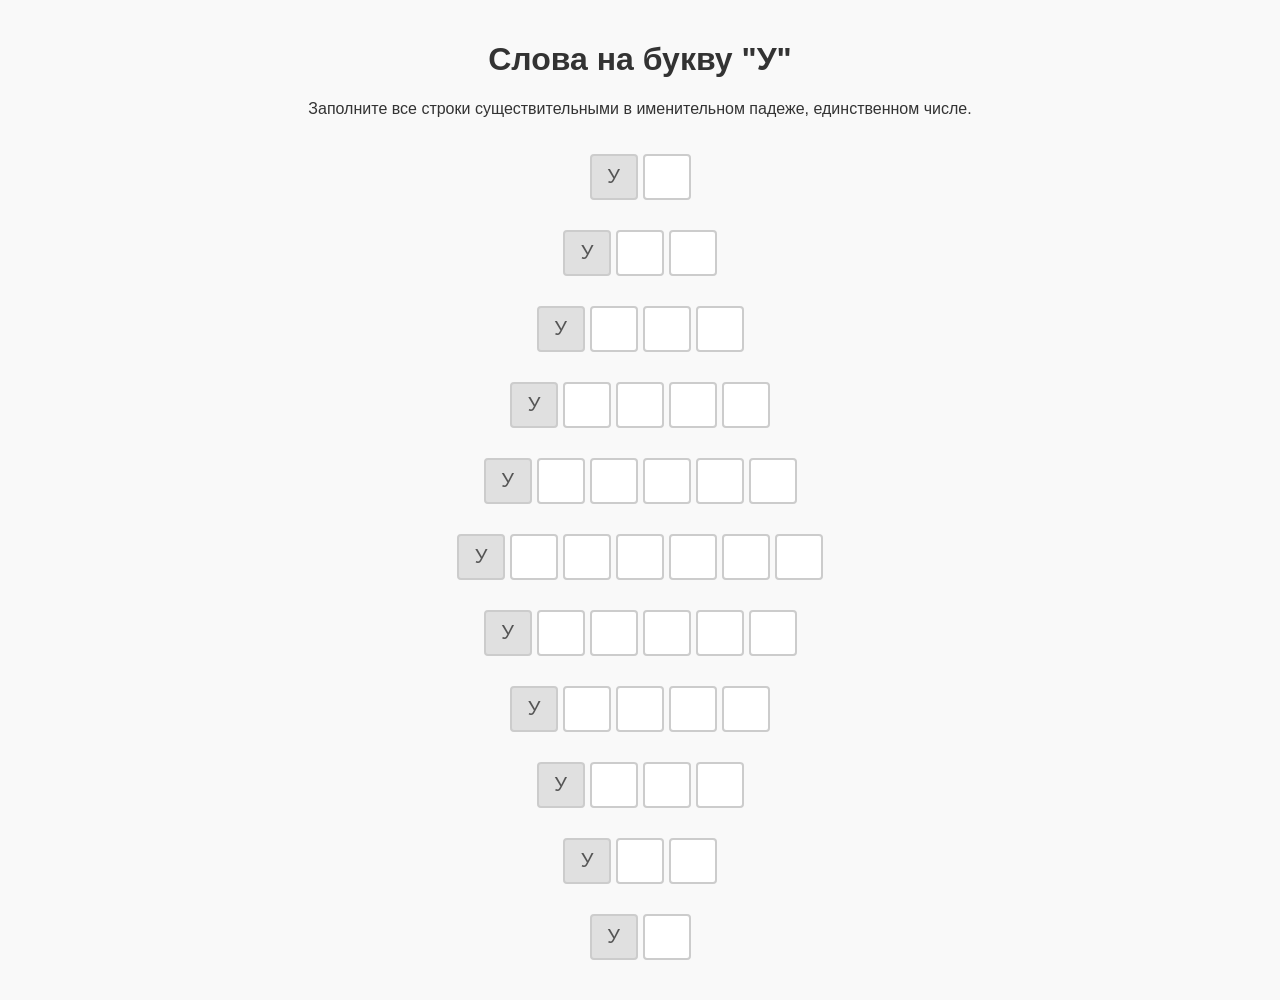
==== index.html @ a0964d6d "Add files via upload" ====
<!DOCTYPE html>
<html lang="ru">
<head>
    <meta charset="UTF-8">
    <meta name="viewport" content="width=device-width, initial-scale=1.0">
    <title>Игра: Слова на букву У</title>
    <link rel="stylesheet" href="style.css">
</head>
<body>
    <header>
        <h1>Слова на букву "У"</h1>
        <p>Заполните все строки существительными в именительном падеже, единственном числе.</p>
    </header>
    
    <main>
        <div id="game-board"></div>
    </main>

    <div id="victory-modal" class="modal hidden">
        <div class="modal-content">
            <h2>Поздравляем!</h2>
            <p>Вы успешно заполнили все строчки!</p>
            <button id="restart-btn">Начать заново</button>
        </div>
    </div>

    <script src="script.js"></script>
</body>
</html>
---- style.css ----
:root {
    --primary-color: #333;
    --bg-color: #f9f9f9;
    --cell-size: 40px;
    --cell-border: 2px solid #ccc;
    --cell-focus-border: 2px solid #007bff;
    --error-color: #ff4d4d;
    --error-bg: #ffe6e6;
    --success-color: #28a745;
    --success-bg: #e6ffe6;
    --locked-bg: #e0e0e0;
}

body {
    font-family: Arial, sans-serif;
    background-color: var(--bg-color);
    color: var(--primary-color);
    display: flex;
    flex-direction: column;
    align-items: center;
    margin: 0;
    padding: 20px;
}

header {
    text-align: center;
    margin-bottom: 20px;
}

#game-board {
    display: flex;
    flex-direction: column;
    align-items: center;
    gap: 10px;
}

.row-container {
    display: flex;
    align-items: center;
    gap: 10px;
    position: relative;
}

.word-row {
    display: flex;
    gap: 5px;
}

.cell {
    width: var(--cell-size);
    height: var(--cell-size);
    font-size: 20px;
    text-align: center;
    text-transform: uppercase;
    border: var(--cell-border);
    border-radius: 4px;
    outline: none;
    background-color: white;
}

.cell:focus {
    border: var(--cell-focus-border);
}

.cell.locked {
    background-color: var(--locked-bg);
    color: #555;
    cursor: not-allowed;
}

/* States */
.word-row.error .cell {
    border-color: var(--error-color);
    background-color: var(--error-bg);
}

.word-row.success .cell {
    border-color: var(--success-color);
    background-color: var(--success-bg);
    color: #155724;
    cursor: not-allowed;
}

.clear-btn {
    background: none;
    border: none;
    color: var(--error-color);
    font-size: 18px;
    cursor: pointer;
    display: none;
    padding: 0 5px;
}

.row-container.has-error .clear-btn {
    display: block;
}

.error-msg {
    color: var(--error-color);
    font-size: 12px;
    position: absolute;
    bottom: -15px;
    left: 0;
    white-space: nowrap;
    display: none;
}

.row-container.has-error .error-msg {
    display: block;
}

/* Modal */
.modal {
    position: fixed;
    top: 0;
    left: 0;
    width: 100%;
    height: 100%;
    background-color: rgba(0, 0, 0, 0.5);
    display: flex;
    justify-content: center;
    align-items: center;
    z-index: 1000;
}

.modal.hidden {
    display: none;
}

.modal-content {
    background-color: white;
    padding: 30px;
    border-radius: 8px;
    text-align: center;
    box-shadow: 0 4px 6px rgba(0,0,0,0.1);
}

#restart-btn {
    margin-top: 15px;
    padding: 10px 20px;
    font-size: 16px;
    background-color: #007bff;
    color: white;
    border: none;
    border-radius: 4px;
    cursor: pointer;
}

#restart-btn:hover {
    background-color: #0056b3;
}
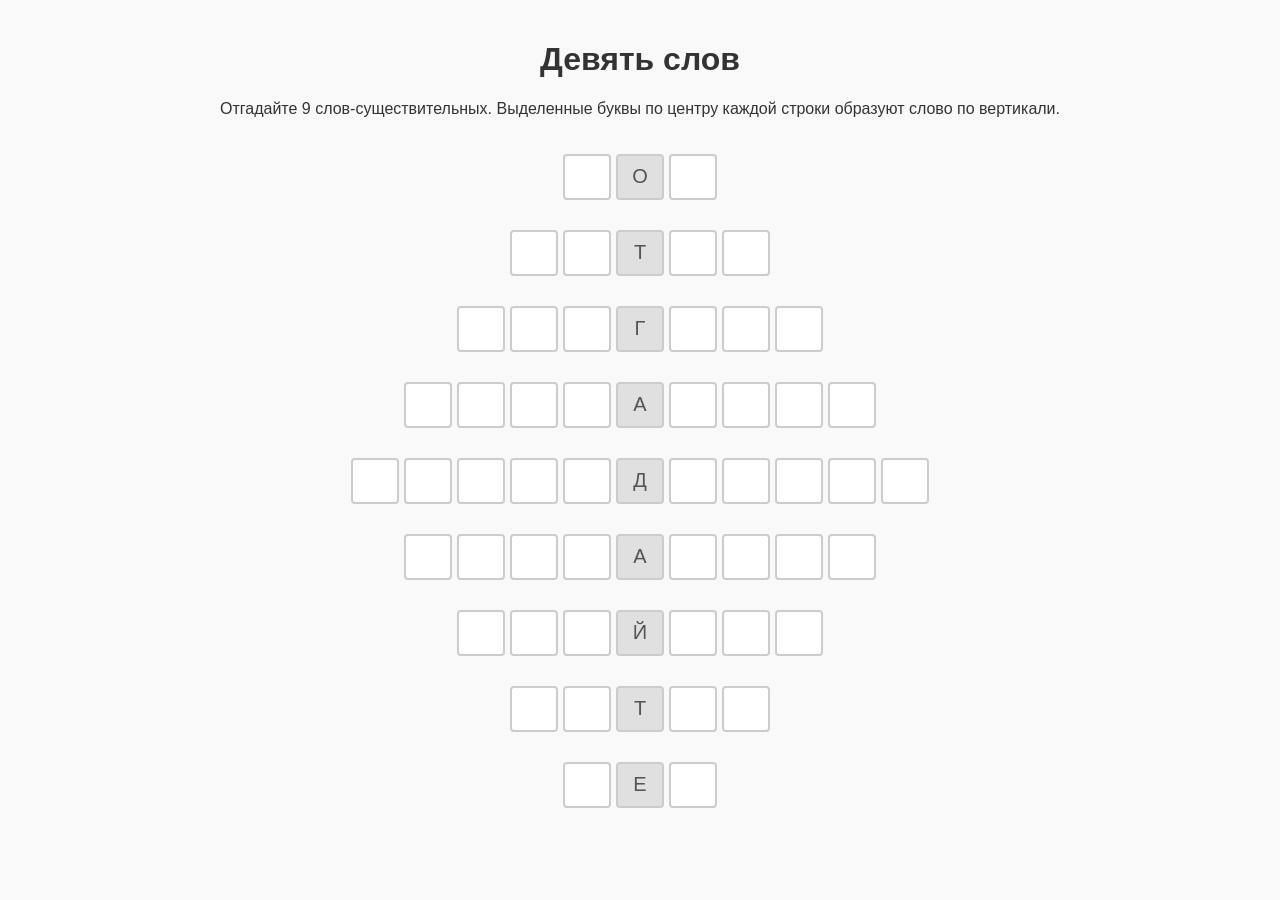
==== commit 7a98d9b4: "1" ====
--- a/index.html
+++ b/index.html
@@ -3,13 +3,13 @@
 <head>
     <meta charset="UTF-8">
     <meta name="viewport" content="width=device-width, initial-scale=1.0">
-    <title>Игра: Слова на букву У</title>
+    <title>Отгадайте девять слов</title>
     <link rel="stylesheet" href="style.css">
 </head>
 <body>
     <header>
-        <h1>Слова на букву "У"</h1>
-        <p>Заполните все строки существительными в именительном падеже, единственном числе.</p>
+        <h1>Девять слов</h1>
+        <p>Отгадайте 9 слов-существительных. Выделенные буквы по центру каждой строки образуют слово по вертикали.</p>
     </header>
     
     <main>
